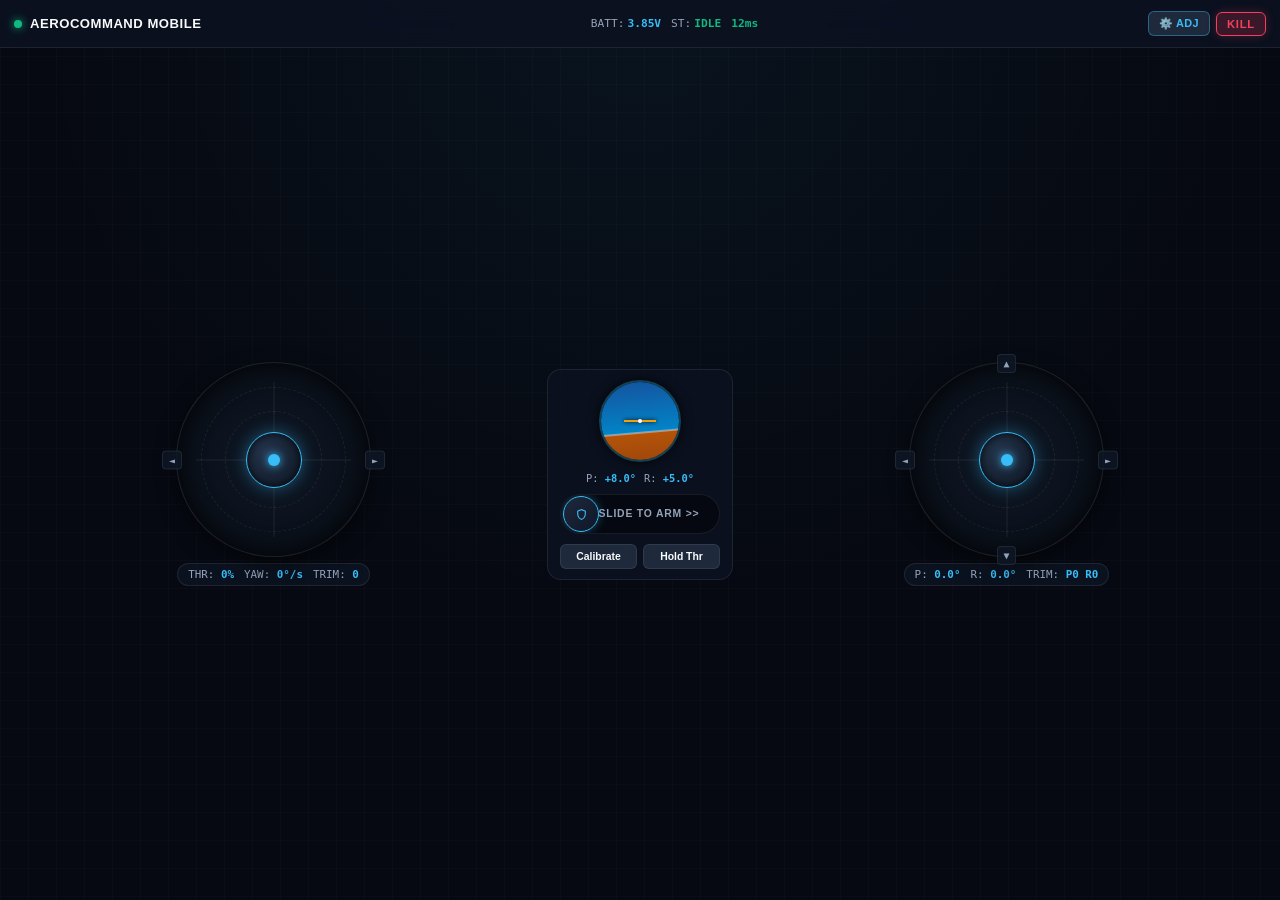
==== code/ESP32-DRONE/gui/mobile.html @ 6dd1fa2d "updated mobile ui" ====
<!DOCTYPE html>
<html lang="en">
<head>
  <meta charset="UTF-8">
  <meta name="viewport" content="width=device-width, initial-scale=1.0, maximum-scale=1.0, user-scalable=no, viewport-fit=cover">
  <meta name="apple-mobile-web-app-capable" content="yes">
  <meta name="apple-mobile-web-app-status-bar-style" content="black-translucent">
  <title>AeroCommand // Drone Flight Controller (Mobile Preview)</title>
  <style>
    :root {
      --bg-deep: #060911;
      --bg-surface: #0c1220;
      --bg-panel: rgba(12, 18, 32, 0.88);
      --border-line: rgba(255, 255, 255, 0.08);
      --border-glow: rgba(56, 189, 248, 0.35);
      --text-main: #f8fafc;
      --text-muted: #94a3b8;
      --accent-cyan: #38bdf8;
      --accent-emerald: #10b981;
      --accent-amber: #f59e0b;
      --accent-rose: #f43f5e;
      --font-ui: -apple-system, BlinkMacSystemFont, "Segoe UI", Roboto, sans-serif;
      --font-mono: ui-monospace, "SF Mono", Menlo, Consolas, monospace;
    }

    * {
      margin: 0;
      padding: 0;
      box-sizing: border-box;
      -webkit-touch-callout: none;
      -webkit-user-select: none;
      user-select: none;
      touch-action: none;
    }

    body {
      font-family: var(--font-ui);
      background-color: var(--bg-deep);
      color: var(--text-main);
      height: 100vh;
      height: 100dvh;
      width: 100vw;
      overflow: hidden;
      display: flex;
      flex-direction: column;
      padding: env(safe-area-inset-top) env(safe-area-inset-right) env(safe-area-inset-bottom) env(safe-area-inset-left);
      background-image: 
        radial-gradient(circle at 50% 0%, rgba(56, 189, 248, 0.06) 0%, transparent 55%),
        linear-gradient(rgba(255, 255, 255, 0.015) 1px, transparent 1px),
        linear-gradient(90deg, rgba(255, 255, 255, 0.015) 1px, transparent 1px);
      background-size: 100% 100%, 28px 28px, 28px 28px;
    }

    /* Top Telemetry Cockpit Bar */
    .top-bar {
      display: flex;
      justify-content: space-between;
      align-items: center;
      padding: 8px 14px;
      background: var(--bg-panel);
      backdrop-filter: blur(16px);
      border-bottom: 1px solid var(--border-line);
      height: 48px;
      flex-shrink: 0;
      z-index: 50;
    }

    .brand-group {
      display: flex;
      align-items: center;
      gap: 8px;
    }

    .status-dot {
      width: 8px;
      height: 8px;
      border-radius: 50%;
      background: var(--accent-rose);
      transition: background 0.2s ease, box-shadow 0.2s ease;
    }

    .status-dot.online {
      background: var(--accent-emerald);
      box-shadow: 0 0 8px var(--accent-emerald);
    }

    .status-dot.armed {
      background: var(--accent-amber);
      box-shadow: 0 0 10px var(--accent-amber);
      animation: pulse 1s infinite;
    }

    @keyframes pulse {
      0%, 100% { opacity: 1; transform: scale(1); }
      50% { opacity: 0.5; transform: scale(0.85); }
    }

    .drone-title {
      font-size: 0.82rem;
      font-weight: 700;
      letter-spacing: 0.5px;
      text-transform: uppercase;
    }

    .hud-pills {
      display: flex;
      align-items: center;
      gap: 10px;
      font-family: var(--font-mono);
      font-size: 0.70rem;
    }

    .hud-item {
      display: flex;
      align-items: center;
      gap: 3px;
      color: var(--text-muted);
    }

    .hud-item strong {
      color: var(--text-main);
      font-weight: 600;
    }

    .hud-item.batt strong {
      color: var(--accent-cyan);
    }

    .hud-item.ping strong {
      color: var(--accent-emerald);
    }

    .top-actions {
      display: flex;
      align-items: center;
      gap: 6px;
    }

    .btn-top {
      background: #1e293b;
      border: 1px solid var(--border-line);
      color: var(--text-main);
      font-family: var(--font-ui);
      font-size: 0.68rem;
      font-weight: 700;
      padding: 5px 10px;
      border-radius: 6px;
      cursor: pointer;
      display: flex;
      align-items: center;
      gap: 4px;
      letter-spacing: 0.4px;
    }

    .btn-top:active {
      background: #334155;
    }

    .btn-top.btn-tuning {
      border-color: rgba(56, 189, 248, 0.4);
      color: var(--accent-cyan);
    }

    .btn-kill {
      background: rgba(244, 63, 94, 0.2);
      border: 1px solid var(--accent-rose);
      color: var(--accent-rose);
      font-family: var(--font-ui);
      font-size: 0.70rem;
      font-weight: 800;
      padding: 5px 10px;
      border-radius: 6px;
      letter-spacing: 0.8px;
      cursor: pointer;
      box-shadow: 0 0 10px rgba(244, 63, 94, 0.25);
    }

    .btn-kill:active {
      background: var(--accent-rose);
      color: #fff;
    }

    /* Main Dual Gimbal Deck */
    .flight-deck {
      flex: 1;
      display: grid;
      grid-template-columns: 1fr auto 1fr;
      padding: 10px;
      gap: 10px;
      align-items: center;
      justify-items: center;
      position: relative;
    }

    @media (orientation: portrait) {
      .flight-deck {
        grid-template-columns: 1fr 1fr;
        grid-template-rows: 1fr auto;
      }
      .center-dock {
        grid-column: span 2;
        order: 2;
        width: 100%;
      }
    }

    /* Gimbal Column & Housing */
    .gimbal-column {
      display: flex;
      flex-direction: column;
      align-items: center;
      gap: 6px;
      width: 100%;
      position: relative;
    }

    .gimbal-wrapper {
      position: relative;
      display: flex;
      align-items: center;
      justify-content: center;
    }

    .gimbal-outer {
      position: relative;
      width: 195px;
      height: 195px;
      border-radius: 50%;
      background: radial-gradient(circle at center, #0f1826 0%, #070b12 100%);
      border: 1px solid var(--border-line);
      box-shadow: inset 0 0 24px rgba(0,0,0,0.8), 0 6px 20px rgba(0,0,0,0.5);
      display: flex;
      align-items: center;
      justify-content: center;
    }

    @media (max-height: 480px) {
      .gimbal-outer {
        width: 155px;
        height: 155px;
      }
    }

    /* Concentric rings & crosshairs inside well */
    .gimbal-grid {
      position: absolute;
      inset: 0;
      border-radius: 50%;
      pointer-events: none;
    }

    .gimbal-grid::before {
      content: "";
      position: absolute;
      top: 50%;
      left: 10%;
      right: 10%;
      height: 1px;
      background: rgba(255, 255, 255, 0.08);
      transform: translateY(-50%);
    }

    .gimbal-grid::after {
      content: "";
      position: absolute;
      left: 50%;
      top: 10%;
      bottom: 10%;
      width: 1px;
      background: rgba(255, 255, 255, 0.08);
      transform: translateX(-50%);
    }

    .gimbal-ring {
      position: absolute;
      border-radius: 50%;
      border: 1px dashed rgba(255, 255, 255, 0.07);
      pointer-events: none;
    }

    .gimbal-ring.r50 { width: 50%; height: 50%; }
    .gimbal-ring.r75 { width: 75%; height: 75%; }

    /* Thumb Puck Handle */
    .gimbal-puck {
      position: absolute;
      width: 56px;
      height: 56px;
      border-radius: 50%;
      background: radial-gradient(circle at 35% 35%, #24344b 0%, #0d1522 100%);
      border: 1.5px solid var(--accent-cyan);
      box-shadow: 0 0 16px rgba(56, 189, 248, 0.4), inset 0 0 8px rgba(0,0,0,0.8);
      cursor: pointer;
      display: flex;
      align-items: center;
      justify-content: center;
      transition: box-shadow 0.15s ease;
      will-change: transform;
    }

    .gimbal-puck::after {
      content: "";
      width: 12px;
      height: 12px;
      border-radius: 50%;
      background: var(--accent-cyan);
      box-shadow: 0 0 8px var(--accent-cyan);
    }

    .gimbal-puck.active {
      border-color: #fff;
      box-shadow: 0 0 22px var(--accent-cyan), inset 0 0 12px rgba(56, 189, 248, 0.5);
    }

    /* Gimbal Digital Readout Pill */
    .gimbal-readout {
      display: flex;
      gap: 10px;
      padding: 4px 10px;
      border-radius: 20px;
      background: rgba(15, 23, 38, 0.7);
      border: 1px solid var(--border-line);
      font-family: var(--font-mono);
      font-size: 0.68rem;
      color: var(--text-muted);
    }

    .gimbal-readout span strong {
      color: var(--accent-cyan);
    }

    /* Inline Quick Trim Controls Around Gimbals */
    .trim-btn {
      position: absolute;
      background: rgba(15, 23, 38, 0.85);
      border: 1px solid var(--border-line);
      color: var(--text-muted);
      font-family: var(--font-mono);
      font-size: 0.62rem;
      font-weight: 700;
      padding: 3px 6px;
      border-radius: 4px;
      cursor: pointer;
      z-index: 10;
      transition: all 0.1s ease;
    }

    .trim-btn:active {
      background: var(--accent-cyan);
      color: #000;
      border-color: var(--accent-cyan);
    }

    .trim-up    { top: -8px; left: 50%; transform: translateX(-50%); }
    .trim-down  { bottom: -8px; left: 50%; transform: translateX(-50%); }
    .trim-left  { left: -14px; top: 50%; transform: translateY(-50%); }
    .trim-right { right: -14px; top: 50%; transform: translateY(-50%); }

    /* Center Control Dock */
    .center-dock {
      display: flex;
      flex-direction: column;
      align-items: center;
      gap: 10px;
      padding: 10px 12px;
      background: var(--bg-panel);
      border: 1px solid var(--border-line);
      border-radius: 14px;
      min-width: 175px;
    }

    /* Mini Orientation Horizon (PFD) */
    .pfd-container {
      width: 82px;
      height: 82px;
      border-radius: 50%;
      border: 2px solid rgba(56, 189, 248, 0.35);
      background: #000;
      position: relative;
      overflow: hidden;
      box-shadow: 0 0 12px rgba(0,0,0,0.8), inset 0 0 8px rgba(0,0,0,0.6);
      cursor: pointer;
    }

    .pfd-sky-ground {
      position: absolute;
      width: 160px;
      height: 160px;
      top: -39px;
      left: -39px;
      background: linear-gradient(180deg, #1e3a8a 0%, #0284c7 49.5%, #f8fafc 50%, #b45309 50.5%, #78350f 100%);
      transform-origin: center center;
      transition: transform 0.05s linear;
      will-change: transform;
    }

    .pfd-crosshair {
      position: absolute;
      inset: 0;
      pointer-events: none;
      display: flex;
      align-items: center;
      justify-content: center;
    }

    .pfd-crosshair::before {
      content: "";
      position: absolute;
      width: 32px;
      height: 2px;
      background: var(--accent-amber);
      box-shadow: 0 0 4px #000;
    }

    .pfd-crosshair::after {
      content: "";
      position: absolute;
      width: 4px;
      height: 4px;
      border-radius: 50%;
      background: #fff;
    }

    .pfd-angles {
      font-family: var(--font-mono);
      font-size: 0.65rem;
      color: var(--text-muted);
      text-align: center;
      display: flex;
      gap: 8px;
    }

    .pfd-angles strong {
      color: var(--accent-cyan);
    }

    /* Slide to Arm Track */
    .arm-slider-track {
      position: relative;
      width: 160px;
      height: 40px;
      background: #050810;
      border: 1px solid var(--border-line);
      border-radius: 20px;
      overflow: hidden;
      display: flex;
      align-items: center;
      cursor: pointer;
    }

    .arm-slider-track.armed {
      background: rgba(245, 158, 11, 0.15);
      border-color: var(--accent-amber);
    }

    .arm-slider-label {
      position: absolute;
      width: 100%;
      text-align: center;
      font-size: 0.65rem;
      font-weight: 700;
      letter-spacing: 0.8px;
      color: var(--text-muted);
      text-transform: uppercase;
      pointer-events: none;
      padding-left: 18px;
    }

    .arm-slider-track.armed .arm-slider-label {
      padding-left: 0;
      color: var(--accent-amber);
    }

    .arm-slider-handle {
      position: absolute;
      left: 2px;
      width: 36px;
      height: 36px;
      border-radius: 50%;
      background: linear-gradient(135deg, #1e293b, #0f172a);
      border: 1px solid var(--accent-cyan);
      display: flex;
      align-items: center;
      justify-content: center;
      box-shadow: 0 0 10px rgba(56, 189, 248, 0.35);
      transition: transform 0.1s linear;
      will-change: transform;
    }

    .arm-slider-handle svg {
      width: 13px;
      height: 13px;
      fill: var(--accent-cyan);
    }

    .center-actions {
      display: flex;
      gap: 6px;
      width: 100%;
    }

    .btn-dock {
      flex: 1;
      background: #1e293b;
      border: 1px solid var(--border-line);
      color: var(--text-main);
      font-family: var(--font-ui);
      font-size: 0.65rem;
      font-weight: 600;
      padding: 6px 8px;
      border-radius: 6px;
      cursor: pointer;
      text-align: center;
      transition: background 0.15s ease;
    }

    .btn-dock:active {
      background: #334155;
    }

    /* Tuning / Adjustments Modal Drawer */
    .modal-drawer {
      position: fixed;
      inset: 0;
      background: rgba(4, 7, 13, 0.75);
      backdrop-filter: blur(12px);
      display: none;
      align-items: flex-end;
      justify-content: center;
      z-index: 120;
    }

    .modal-drawer.show {
      display: flex;
    }

    .modal-content {
      background: #0b111e;
      border: 1px solid var(--border-line);
      border-radius: 18px 18px 0 0;
      width: 100%;
      max-width: 520px;
      max-height: 86vh;
      overflow-y: auto;
      padding: 16px 20px env(safe-area-inset-bottom);
      box-shadow: 0 -8px 30px rgba(0, 0, 0, 0.8);
      display: flex;
      flex-direction: column;
      gap: 14px;
      animation: slideUp 0.25s ease-out;
    }

    @keyframes slideUp {
      from { transform: translateY(100%); }
      to { transform: translateY(0); }
    }

    .modal-header {
      display: flex;
      justify-content: space-between;
      align-items: center;
      padding-bottom: 10px;
      border-bottom: 1px solid var(--border-line);
    }

    .modal-title {
      font-size: 0.95rem;
      font-weight: 700;
      color: var(--text-main);
      display: flex;
      align-items: center;
      gap: 6px;
    }

    .modal-close {
      background: none;
      border: none;
      color: var(--text-muted);
      font-size: 1.3rem;
      cursor: pointer;
      padding: 4px 8px;
    }

    .tuning-card {
      background: rgba(18, 26, 43, 0.7);
      border: 1px solid var(--border-line);
      border-radius: 10px;
      padding: 12px;
      display: flex;
      flex-direction: column;
      gap: 10px;
    }

    .card-title {
      font-size: 0.72rem;
      font-weight: 700;
      color: var(--accent-cyan);
      text-transform: uppercase;
      letter-spacing: 0.6px;
    }

    .tune-row {
      display: flex;
      align-items: center;
      justify-content: space-between;
      gap: 10px;
    }

    .tune-label {
      font-size: 0.76rem;
      color: var(--text-main);
      font-weight: 500;
    }

    .tune-sub {
      font-size: 0.65rem;
      color: var(--text-muted);
      display: block;
    }

    .tune-val {
      font-family: var(--font-mono);
      font-size: 0.74rem;
      color: var(--accent-cyan);
      font-weight: 700;
      min-width: 45px;
      text-align: right;
    }

    /* Custom Switch Toggle */
    .switch {
      position: relative;
      display: inline-block;
      width: 44px;
      height: 24px;
    }

    .switch input {
      opacity: 0;
      width: 0;
      height: 0;
    }

    .slider-toggle {
      position: absolute;
      cursor: pointer;
      inset: 0;
      background-color: #1e293b;
      transition: .2s;
      border-radius: 24px;
      border: 1px solid var(--border-line);
    }

    .slider-toggle:before {
      position: absolute;
      content: "";
      height: 16px;
      width: 16px;
      left: 3px;
      bottom: 3px;
      background-color: var(--text-muted);
      transition: .2s;
      border-radius: 50%;
    }

    input:checked + .slider-toggle {
      background-color: rgba(56, 189, 248, 0.3);
      border-color: var(--accent-cyan);
    }

    input:checked + .slider-toggle:before {
      transform: translateX(20px);
      background-color: var(--accent-cyan);
    }

    /* Trim Adjuster Stepper */
    .stepper {
      display: flex;
      align-items: center;
      gap: 6px;
    }

    .step-btn {
      width: 28px;
      height: 28px;
      border-radius: 6px;
      background: #1e293b;
      border: 1px solid var(--border-line);
      color: var(--text-main);
      font-weight: 700;
      font-size: 0.85rem;
      cursor: pointer;
      display: flex;
      align-items: center;
      justify-content: center;
    }

    .step-btn:active {
      background: var(--accent-cyan);
      color: #000;
    }

    .range-slider {
      flex: 1;
      accent-color: var(--accent-cyan);
    }

    /* Modal / Failsafe Overlay */
    .overlay-alert {
      position: fixed;
      inset: 0;
      background: rgba(6, 9, 17, 0.92);
      backdrop-filter: blur(10px);
      display: none;
      flex-direction: column;
      align-items: center;
      justify-content: center;
      z-index: 100;
      gap: 12px;
      text-align: center;
      padding: 24px;
    }

    .overlay-alert.show {
      display: flex;
    }

    .alert-icon {
      width: 48px;
      height: 48px;
      border-radius: 50%;
      background: rgba(244, 63, 94, 0.2);
      border: 1px solid var(--accent-rose);
      display: flex;
      align-items: center;
      justify-content: center;
      box-shadow: 0 0 20px rgba(244, 63, 94, 0.4);
    }

    .alert-icon svg {
      width: 24px;
      height: 24px;
      fill: var(--accent-rose);
    }
  </style>
</head>
<body>

  <!-- Top Cockpit Bar -->
  <header class="top-bar">
    <div class="brand-group">
      <div id="conn-dot" class="status-dot online"></div>
      <div>
        <div class="drone-title">AeroCommand Mobile</div>
      </div>
    </div>

    <!-- Live Telemetry Badges -->
    <div class="hud-pills">
      <div class="hud-item batt">
        BATT: <strong id="val-batt">3.85V</strong>
      </div>
      <div class="hud-item">
        ST: <strong id="val-state" style="color: var(--accent-emerald);">IDLE</strong>
      </div>
      <div class="hud-item ping">
        <strong id="val-ping">12ms</strong>
      </div>
    </div>

    <!-- Top Action Buttons -->
    <div class="top-actions">
      <button id="btn-open-tuning" class="btn-top btn-tuning" title="Orientation & Trim Tuning">
        ⚙️ ADJ
      </button>
      <button id="btn-kill" class="btn-kill" title="Instant Motor Cut">
        KILL
      </button>
    </div>
  </header>

  <!-- Main Flight Control Deck -->
  <main class="flight-deck">

    <!-- Left Gimbal: Throttle (Y) & Yaw (X) + Yaw Trims -->
    <div class="gimbal-column">
      <div class="gimbal-wrapper">
        <button class="trim-btn trim-left" id="btn-trim-yaw-dec">◄</button>
        <button class="trim-btn trim-right" id="btn-trim-yaw-inc">►</button>

        <div class="gimbal-outer" id="gimbal-left-zone">
          <div class="gimbal-grid"></div>
          <div class="gimbal-ring r50"></div>
          <div class="gimbal-ring r75"></div>
          <div class="gimbal-puck" id="puck-left"></div>
        </div>
      </div>

      <div class="gimbal-readout">
        <span>THR: <strong id="readout-thr">0%</strong></span>
        <span>YAW: <strong id="readout-yaw">0°/s</strong></span>
        <span>TRIM: <strong id="readout-yaw-trim">0</strong></span>
      </div>
    </div>

    <!-- Center Dock: PFD Horizon, Slide to Arm & Subsystem Controls -->
    <div class="center-dock">
      <!-- 2D Attitude Horizon (PFD) -->
      <div class="pfd-container" id="pfd-horizon" title="Tap to open Orientation & Trim Tuning">
        <div class="pfd-sky-ground" id="pfd-sky"></div>
        <div class="pfd-crosshair"></div>
      </div>

      <div class="pfd-angles">
        <span>P: <strong id="att-pitch">+0.0°</strong></span>
        <span>R: <strong id="att-roll">+0.0°</strong></span>
      </div>

      <!-- Slide to Arm -->
      <div class="arm-slider-track" id="arm-track">
        <span class="arm-slider-label" id="arm-label">Slide to Arm &gt;&gt;</span>
        <div class="arm-slider-handle" id="arm-handle">
          <svg viewBox="0 0 24 24"><path d="M12 2L4 5v6.09c0 5.05 3.41 9.76 8 10.91 4.59-1.15 8-5.86 8-10.91V5l-8-3zm0 18c-3.75-1-6-5.04-6-9V6.3l6-2.25 6 2.25V11c0 3.96-2.25 8-6 9z"/></svg>
        </div>
      </div>

      <div class="center-actions">
        <button id="btn-calib" class="btn-dock">Calibrate</button>
        <button id="btn-thr-mode" class="btn-dock">Hold Thr</button>
      </div>
    </div>

    <!-- Right Gimbal: Pitch (Y) & Roll (X) + Digital Trims -->
    <div class="gimbal-column">
      <div class="gimbal-wrapper">
        <button class="trim-btn trim-up" id="btn-trim-pitch-inc">▲</button>
        <button class="trim-btn trim-down" id="btn-trim-pitch-dec">▼</button>
        <button class="trim-btn trim-left" id="btn-trim-roll-dec">◄</button>
        <button class="trim-btn trim-right" id="btn-trim-roll-inc">►</button>

        <div class="gimbal-outer" id="gimbal-right-zone">
          <div class="gimbal-grid"></div>
          <div class="gimbal-ring r50"></div>
          <div class="gimbal-ring r75"></div>
          <div class="gimbal-puck" id="puck-right"></div>
        </div>
      </div>

      <div class="gimbal-readout">
        <span>P: <strong id="readout-pitch">0.0°</strong></span>
        <span>R: <strong id="readout-roll">0.0°</strong></span>
        <span>TRIM: <strong id="readout-pr-trim">P0 R0</strong></span>
      </div>
    </div>

  </main>

  <!-- Tuning & Orientation Drawer Modal -->
  <div class="modal-drawer" id="tuning-modal">
    <div class="modal-content">
      <div class="modal-header">
        <div class="modal-title">
          <span>⚙️ Flight Adjustments & Orientation</span>
        </div>
        <button class="modal-close" id="modal-close-btn">&times;</button>
      </div>

      <!-- 1. Attitude & Orientation Settings -->
      <div class="tuning-card">
        <div class="card-title">Orientation & Inversions</div>

        <div class="tune-row">
          <div>
            <div class="tune-label">Invert Pitch (Elevator)</div>
            <span class="tune-sub">Pushing stick forward pitches nose down</span>
          </div>
          <label class="switch">
            <input type="checkbox" id="chk-invert-pitch">
            <span class="slider-toggle"></span>
          </label>
        </div>

        <div class="tune-row">
          <div>
            <div class="tune-label">Invert Roll (Aileron)</div>
            <span class="tune-sub">Reverses stick left/right direction</span>
          </div>
          <label class="switch">
            <input type="checkbox" id="chk-invert-roll">
            <span class="slider-toggle"></span>
          </label>
        </div>

        <div class="tune-row">
          <div>
            <div class="tune-label">Invert Yaw (Rudder)</div>
            <span class="tune-sub">Reverses spin rotation direction</span>
          </div>
          <label class="switch">
            <input type="checkbox" id="chk-invert-yaw">
            <span class="slider-toggle"></span>
          </label>
        </div>
      </div>

      <!-- 2. Sub-Trim Matrix -->
      <div class="tuning-card">
        <div class="card-title">Sub-Trim Adjustments (Fine Drift Tune)</div>

        <div class="tune-row">
          <div>
            <div class="tune-label">Pitch Trim (Nose Up/Down)</div>
          </div>
          <div class="stepper">
            <button class="step-btn" id="modal-p-dec">-</button>
            <input type="range" class="range-slider" id="slider-trim-p" min="-100" max="100" value="0">
            <button class="step-btn" id="modal-p-inc">+</button>
            <span class="tune-val" id="val-trim-p">0</span>
          </div>
        </div>

        <div class="tune-row">
          <div>
            <div class="tune-label">Roll Trim (Wing Left/Right)</div>
          </div>
          <div class="stepper">
            <button class="step-btn" id="modal-r-dec">-</button>
            <input type="range" class="range-slider" id="slider-trim-r" min="-100" max="100" value="0">
            <button class="step-btn" id="modal-r-inc">+</button>
            <span class="tune-val" id="val-trim-r">0</span>
          </div>
        </div>

        <div class="tune-row">
          <div>
            <div class="tune-label">Yaw Trim (Rudder Drift)</div>
          </div>
          <div class="stepper">
            <button class="step-btn" id="modal-y-dec">-</button>
            <input type="range" class="range-slider" id="slider-trim-y" min="-100" max="100" value="0">
            <button class="step-btn" id="modal-y-inc">+</button>
            <span class="tune-val" id="val-trim-y">0</span>
          </div>
        </div>

        <button class="btn-dock" id="btn-reset-trims" style="margin-top: 4px;">
          Reset All Trims to 0
        </button>
      </div>

      <!-- 3. Rates & Throttle Safety Ceiling -->
      <div class="tuning-card">
        <div class="card-title">Throttle & Rates Limits</div>

        <div class="tune-row">
          <div>
            <div class="tune-label">Max Throttle Ceiling</div>
            <span class="tune-sub">Limits max power (prevents battery brownout)</span>
          </div>
          <div class="stepper" style="width: 140px;">
            <input type="range" class="range-slider" id="slider-max-thr" min="40" max="100" value="75">
            <span class="tune-val" id="val-max-thr">75%</span>
          </div>
        </div>

        <div class="tune-row">
          <div>
            <div class="tune-label">Max Tilt Angle (Pitch/Roll)</div>
            <span class="tune-sub">Max stick tilt demand in Angle Mode</span>
          </div>
          <div class="stepper" style="width: 140px;">
            <input type="range" class="range-slider" id="slider-max-angle" min="15" max="45" value="30">
            <span class="tune-val" id="val-max-angle">30°</span>
          </div>
        </div>
      </div>

    </div>
  </div>

  <script>
    // Flight Control & Settings State
    const ctrl = {
      rawThrottle: 0.0,
      rawYaw: 0.0,
      rawPitch: 0.0,
      rawRoll: 0.0,
      arm: 0,
      holdThrottle: true,
      armed: false
    };

    const settings = {
      invertPitch: false,
      invertRoll: false,
      invertYaw: false,
      pitchTrim: 0,
      rollTrim: 0,
      yawTrim: 0,
      maxThrottle: 75,
      maxAngle: 30
    };

    function loadSettings() {
      try {
        const saved = localStorage.getItem('resqmesh_mobile_cfg');
        if (saved) Object.assign(settings, JSON.parse(saved));
      } catch (e) {}
    }

    function saveSettings() {
      try {
        localStorage.setItem('resqmesh_mobile_cfg', JSON.stringify(settings));
      } catch (e) {}
      updateSettingsUI();
    }

    const el = {
      connDot: document.getElementById('conn-dot'),
      valBatt: document.getElementById('val-batt'),
      valState: document.getElementById('val-state'),
      valPing: document.getElementById('val-ping'),
      btnKill: document.getElementById('btn-kill'),
      btnCalib: document.getElementById('btn-calib'),
      btnThrMode: document.getElementById('btn-thr-mode'),
      btnOpenTuning: document.getElementById('btn-open-tuning'),
      modalCloseBtn: document.getElementById('modal-close-btn'),
      tuningModal: document.getElementById('tuning-modal'),
      armTrack: document.getElementById('arm-track'),
      armHandle: document.getElementById('arm-handle'),
      armLabel: document.getElementById('arm-label'),
      readoutThr: document.getElementById('readout-thr'),
      readoutYaw: document.getElementById('readout-yaw'),
      readoutYawTrim: document.getElementById('readout-yaw-trim'),
      readoutPitch: document.getElementById('readout-pitch'),
      readoutRoll: document.getElementById('readout-roll'),
      readoutPrTrim: document.getElementById('readout-pr-trim'),
      pfdHorizon: document.getElementById('pfd-horizon'),
      pfdSky: document.getElementById('pfd-sky'),
      attPitch: document.getElementById('att-pitch'),
      attRoll: document.getElementById('att-roll'),
      gimbalLeft: document.getElementById('gimbal-left-zone'),
      puckLeft: document.getElementById('puck-left'),
      gimbalRight: document.getElementById('gimbal-right-zone'),
      puckRight: document.getElementById('puck-right'),
      btnTrimPitchInc: document.getElementById('btn-trim-pitch-inc'),
      btnTrimPitchDec: document.getElementById('btn-trim-pitch-dec'),
      btnTrimRollInc: document.getElementById('btn-trim-roll-inc'),
      btnTrimRollDec: document.getElementById('btn-trim-roll-dec'),
      btnTrimYawInc: document.getElementById('btn-trim-yaw-inc'),
      btnTrimYawDec: document.getElementById('btn-trim-yaw-dec'),
      chkInvertPitch: document.getElementById('chk-invert-pitch'),
      chkInvertRoll: document.getElementById('chk-invert-roll'),
      chkInvertYaw: document.getElementById('chk-invert-yaw'),
      sliderTrimP: document.getElementById('slider-trim-p'),
      valTrimP: document.getElementById('val-trim-p'),
      btnModalPDec: document.getElementById('modal-p-dec'),
      btnModalPInc: document.getElementById('modal-p-inc'),
      sliderTrimR: document.getElementById('slider-trim-r'),
      valTrimR: document.getElementById('val-trim-r'),
      btnModalRDec: document.getElementById('modal-r-dec'),
      btnModalRInc: document.getElementById('modal-r-inc'),
      sliderTrimY: document.getElementById('slider-trim-y'),
      valTrimY: document.getElementById('val-trim-y'),
      btnModalYDec: document.getElementById('modal-y-dec'),
      btnModalYInc: document.getElementById('modal-y-inc'),
      btnResetTrims: document.getElementById('btn-reset-trims'),
      sliderMaxThr: document.getElementById('slider-max-thr'),
      valMaxThr: document.getElementById('val-max-thr'),
      sliderMaxAngle: document.getElementById('slider-max-angle'),
      valMaxAngle: document.getElementById('val-max-angle')
    };

    function updateSettingsUI() {
      el.chkInvertPitch.checked = settings.invertPitch;
      el.chkInvertRoll.checked = settings.invertRoll;
      el.chkInvertYaw.checked = settings.invertYaw;

      el.sliderTrimP.value = settings.pitchTrim;
      el.valTrimP.textContent = (settings.pitchTrim > 0 ? '+' : '') + settings.pitchTrim;

      el.sliderTrimR.value = settings.rollTrim;
      el.valTrimR.textContent = (settings.rollTrim > 0 ? '+' : '') + settings.rollTrim;

      el.sliderTrimY.value = settings.yawTrim;
      el.valTrimY.textContent = (settings.yawTrim > 0 ? '+' : '') + settings.yawTrim;

      el.sliderMaxThr.value = settings.maxThrottle;
      el.valMaxThr.textContent = `${settings.maxThrottle}%`;

      el.sliderMaxAngle.value = settings.maxAngle;
      el.valMaxAngle.textContent = `${settings.maxAngle}°`;

      el.readoutYawTrim.textContent = (settings.yawTrim > 0 ? '+' : '') + settings.yawTrim;
      el.readoutPrTrim.textContent = `P${settings.pitchTrim > 0 ? '+' : ''}${settings.pitchTrim} R${settings.rollTrim > 0 ? '+' : ''}${settings.rollTrim}`;
    }

    el.btnOpenTuning.addEventListener('click', () => el.tuningModal.classList.add('show'));
    el.pfdHorizon.addEventListener('click', () => el.tuningModal.classList.add('show'));
    el.modalCloseBtn.addEventListener('click', () => el.tuningModal.classList.remove('show'));

    el.chkInvertPitch.addEventListener('change', (e) => { settings.invertPitch = e.target.checked; saveSettings(); });
    el.chkInvertRoll.addEventListener('change', (e) => { settings.invertRoll = e.target.checked; saveSettings(); });
    el.chkInvertYaw.addEventListener('change', (e) => { settings.invertYaw = e.target.checked; saveSettings(); });

    el.sliderTrimP.addEventListener('input', (e) => { settings.pitchTrim = parseInt(e.target.value); saveSettings(); });
    el.sliderTrimR.addEventListener('input', (e) => { settings.rollTrim = parseInt(e.target.value); saveSettings(); });
    el.sliderTrimY.addEventListener('input', (e) => { settings.yawTrim = parseInt(e.target.value); saveSettings(); });

    el.btnModalPDec.addEventListener('click', () => { settings.pitchTrim = Math.max(-100, settings.pitchTrim - 2); saveSettings(); });
    el.btnModalPInc.addEventListener('click', () => { settings.pitchTrim = Math.min(100, settings.pitchTrim + 2); saveSettings(); });
    el.btnModalRDec.addEventListener('click', () => { settings.rollTrim = Math.max(-100, settings.rollTrim - 2); saveSettings(); });
    el.btnModalRInc.addEventListener('click', () => { settings.rollTrim = Math.min(100, settings.rollTrim + 2); saveSettings(); });
    el.btnModalYDec.addEventListener('click', () => { settings.yawTrim = Math.max(-100, settings.yawTrim - 2); saveSettings(); });
    el.btnModalYInc.addEventListener('click', () => { settings.yawTrim = Math.min(100, settings.yawTrim + 2); saveSettings(); });

    el.btnResetTrims.addEventListener('click', () => {
      settings.pitchTrim = 0; settings.rollTrim = 0; settings.yawTrim = 0; saveSettings();
    });

    el.sliderMaxThr.addEventListener('input', (e) => { settings.maxThrottle = parseInt(e.target.value); saveSettings(); });
    el.sliderMaxAngle.addEventListener('input', (e) => { settings.maxAngle = parseInt(e.target.value); saveSettings(); });

    function stepTrim(key, delta) {
      settings[key] = Math.max(-100, Math.min(100, settings[key] + delta));
      saveSettings();
    }
    el.btnTrimPitchInc.addEventListener('click', () => stepTrim('pitchTrim', +2));
    el.btnTrimPitchDec.addEventListener('click', () => stepTrim('pitchTrim', -2));
    el.btnTrimRollInc.addEventListener('click', () => stepTrim('rollTrim', +2));
    el.btnTrimRollDec.addEventListener('click', () => stepTrim('rollTrim', -2));
    el.btnTrimYawInc.addEventListener('click', () => stepTrim('yawTrim', +2));
    el.btnTrimYawDec.addEventListener('click', () => stepTrim('yawTrim', -2));

    function setupGimbal(zoneEl, puckEl, isThrottle, onChange) {
      let touchId = null;
      let maxRadius = 70;

      function updateRadius() { maxRadius = (zoneEl.clientWidth / 2) - 28; }
      updateRadius();
      window.addEventListener('resize', updateRadius);

      function handleMove(clientX, clientY) {
        const rect = zoneEl.getBoundingClientRect();
        const centerX = rect.left + rect.width / 2;
        const centerY = rect.top + rect.height / 2;

        let dx = clientX - centerX;
        let dy = clientY - centerY;

        const dist = Math.sqrt(dx * dx + dy * dy);
        if (dist > maxRadius) {
          dx = (dx / dist) * maxRadius;
          dy = (dy / dist) * maxRadius;
        }

        puckEl.style.transform = `translate(${dx}px, ${dy}px)`;
        puckEl.classList.add('active');

        onChange(dx / maxRadius, -(dy / maxRadius));
      }

      function handleRelease() {
        touchId = null;
        puckEl.classList.remove('active');
        if (isThrottle && ctrl.holdThrottle) {
          const currentY = parseFloat(puckEl.style.transform.split(',')[1]) || 0;
          puckEl.style.transform = `translate(0px, ${currentY}px)`;
          onChange(0, -(currentY / maxRadius));
        } else {
          puckEl.style.transform = 'translate(0px, 0px)';
          onChange(0, 0);
        }
      }

      // Mouse and touch listeners
      let isMouseDown = false;
      zoneEl.addEventListener('mousedown', (e) => { isMouseDown = true; handleMove(e.clientX, e.clientY); });
      window.addEventListener('mousemove', (e) => { if (isMouseDown) handleMove(e.clientX, e.clientY); });
      window.addEventListener('mouseup', () => { if (isMouseDown) { isMouseDown = false; handleRelease(); } });

      zoneEl.addEventListener('touchstart', (e) => {
        if (touchId !== null) return;
        touchId = e.changedTouches[0].identifier;
        handleMove(e.changedTouches[0].clientX, e.changedTouches[0].clientY);
      }, { passive: false });

      window.addEventListener('touchmove', (e) => {
        for (let i = 0; i < e.changedTouches.length; i++) {
          if (e.changedTouches[i].identifier === touchId) {
            handleMove(e.changedTouches[i].clientX, e.changedTouches[i].clientY);
            break;
          }
        }
      }, { passive: false });

      window.addEventListener('touchend', (e) => {
        for (let i = 0; i < e.changedTouches.length; i++) {
          if (e.changedTouches[i].identifier === touchId) { handleRelease(); break; }
        }
      });
    }

    setupGimbal(el.gimbalLeft, el.puckLeft, true, (nx, ny) => {
      ctrl.rawThrottle = Math.max(0, Math.min(1000, Math.round(((ny + 1) / 2) * 1000)));
      ctrl.rawYaw = Math.max(-500, Math.min(500, Math.round(nx * 500)));
      el.readoutThr.textContent = `${Math.round((ctrl.rawThrottle / 1000) * 100)}%`;
      el.readoutYaw.textContent = `${Math.round((ctrl.rawYaw / 500) * 200)}°/s`;
    });

    setupGimbal(el.gimbalRight, el.puckRight, false, (nx, ny) => {
      ctrl.rawPitch = Math.max(-500, Math.min(500, Math.round(ny * 500)));
      ctrl.rawRoll = Math.max(-500, Math.min(500, Math.round(nx * 500)));
      el.readoutPitch.textContent = `${((ctrl.rawPitch / 500) * settings.maxAngle).toFixed(1)}°`;
      el.readoutRoll.textContent = `${((ctrl.rawRoll / 500) * settings.maxAngle).toFixed(1)}°`;
    });

    // Arming Slide
    let armDrag = false;
    let armStartX = 0;
    const maxArmSlide = 120;

    function startArm(x) {
      if (ctrl.armed) return;
      if (ctrl.rawThrottle > 50) { alert("Safety Lockout: Lower throttle to 0% before arming!"); return; }
      armDrag = true; armStartX = x;
    }
    function moveArm(x) {
      if (!armDrag) return;
      const dx = Math.max(0, Math.min(maxArmSlide, x - armStartX));
      el.armHandle.style.transform = `translateX(${dx}px)`;
      if (dx >= maxArmSlide - 8) { armDrag = false; armDrone(); }
    }
    function endArm() {
      if (!armDrag) return; armDrag = false; el.armHandle.style.transform = 'translateX(0px)';
    }

    el.armHandle.addEventListener('mousedown', (e) => startArm(e.clientX));
    window.addEventListener('mousemove', (e) => moveArm(e.clientX));
    window.addEventListener('mouseup', endArm);

    el.armHandle.addEventListener('touchstart', (e) => startArm(e.touches[0].clientX));
    window.addEventListener('touchmove', (e) => moveArm(e.touches[0].clientX));
    window.addEventListener('touchend', endArm);

    function armDrone() {
      ctrl.armed = true; ctrl.arm = 1;
      el.armTrack.classList.add('armed');
      el.armLabel.textContent = "ARMED - TAP TO DISARM";
      el.armHandle.style.transform = `translateX(${maxArmSlide}px)`;
      el.connDot.className = 'status-dot armed';
      el.valState.textContent = 'ARMED';
    }

    function disarmDrone() {
      ctrl.armed = false; ctrl.arm = 0;
      el.armTrack.classList.remove('armed');
      el.armLabel.textContent = "Slide to Arm >>";
      el.armHandle.style.transform = 'translateX(0px)';
      el.connDot.className = 'status-dot online';
      el.valState.textContent = 'IDLE';
    }

    el.armTrack.addEventListener('click', () => { if (ctrl.armed) disarmDrone(); });
    el.btnKill.addEventListener('click', () => { ctrl.arm = 2; disarmDrone(); });
    el.btnThrMode.addEventListener('click', () => {
      ctrl.holdThrottle = !ctrl.holdThrottle;
      el.btnThrMode.textContent = ctrl.holdThrottle ? 'Hold Thr' : 'Spring Thr';
    });

    // Simulated Telemetry Animation Loop for Preview
    let simAngle = 0;
    setInterval(() => {
      simAngle += 0.05;
      const simPitch = (Math.sin(simAngle) * 8.0) + (ctrl.rawPitch / 500) * 12.0;
      const simRoll  = (Math.cos(simAngle * 0.7) * 10.0) + (ctrl.rawRoll / 500) * 15.0;

      el.attPitch.textContent = `${simPitch >= 0 ? '+' : ''}${simPitch.toFixed(1)}°`;
      el.attRoll.textContent = `${simRoll >= 0 ? '+' : ''}${simRoll.toFixed(1)}°`;

      const pitchOffset = Math.max(-28, Math.min(28, simPitch * 1.2));
      el.pfdSky.style.transform = `rotate(${-simRoll}deg) translateY(${pitchOffset}px)`;
    }, 40);

    window.addEventListener('load', () => {
      loadSettings();
      updateSettingsUI();
    });
  </script>
</body>
</html>
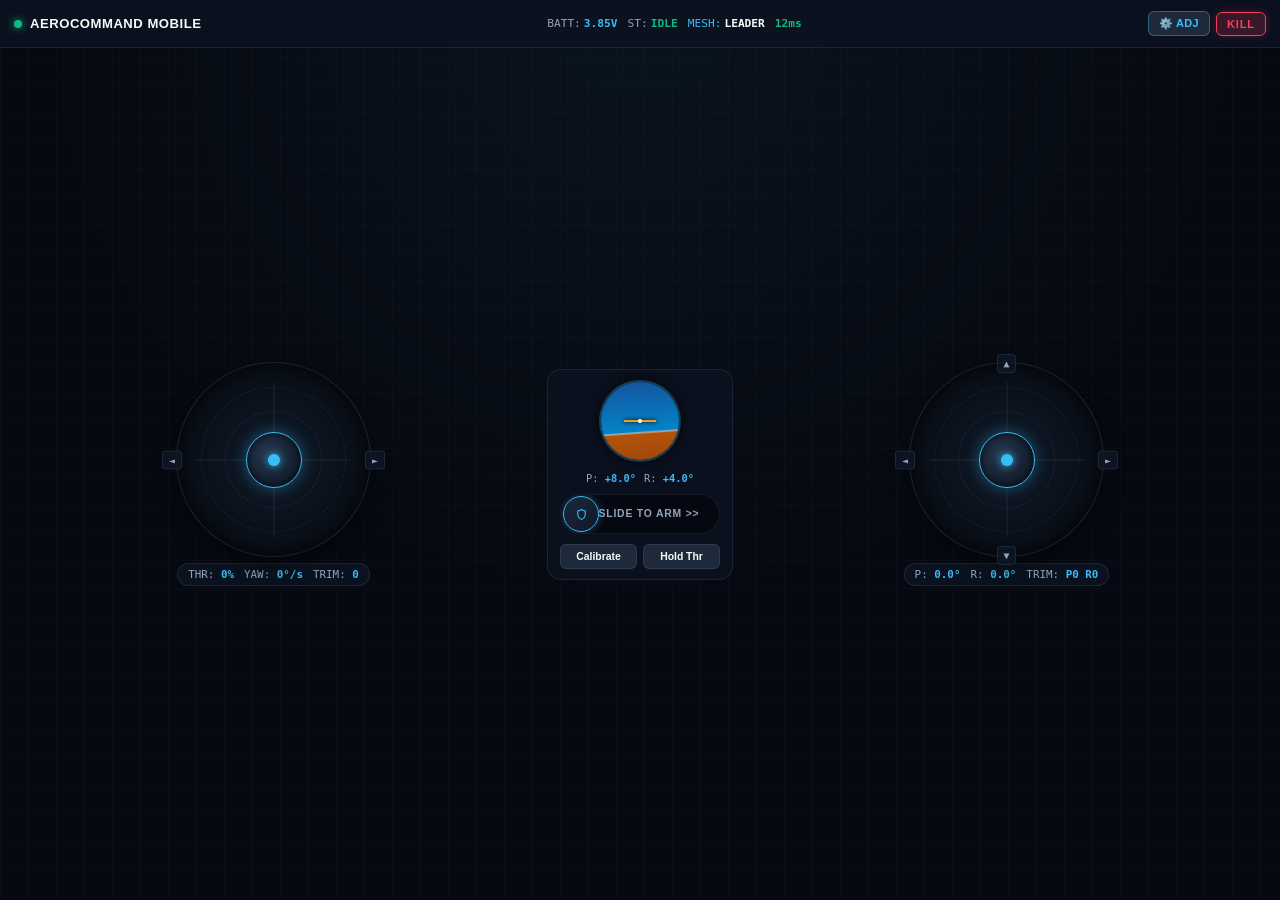
==== commit 50b60ce1: "updated mobile UI" ====
--- a/code/ESP32-DRONE/gui/mobile.html
+++ b/code/ESP32-DRONE/gui/mobile.html
@@ -528,6 +528,7 @@
       align-items: flex-end;
       justify-content: center;
       z-index: 120;
+      touch-action: pan-y !important;
     }
 
     .modal-drawer.show {
@@ -540,14 +541,40 @@
       border-radius: 18px 18px 0 0;
       width: 100%;
       max-width: 520px;
-      max-height: 86vh;
-      overflow-y: auto;
-      padding: 16px 20px env(safe-area-inset-bottom);
+      max-height: 82vh;
+      overflow-y: scroll;
+      -webkit-overflow-scrolling: touch !important;
+      overscroll-behavior-y: contain;
+      padding: 16px 20px calc(36px + env(safe-area-inset-bottom));
       box-shadow: 0 -8px 30px rgba(0, 0, 0, 0.8);
       display: flex;
       flex-direction: column;
       gap: 14px;
       animation: slideUp 0.25s ease-out;
+      touch-action: pan-y !important;
+    }
+
+    /* Enable vertical touch drag and scrolling through all modal children */
+    .modal-content,
+    .modal-content div,
+    .modal-content span,
+    .modal-content p,
+    .modal-content header,
+    .modal-content label {
+      touch-action: pan-y !important;
+    }
+
+    /* Custom Sleek Scrollbar */
+    .modal-content::-webkit-scrollbar {
+      width: 6px;
+    }
+    .modal-content::-webkit-scrollbar-track {
+      background: rgba(15, 23, 42, 0.6);
+      border-radius: 3px;
+    }
+    .modal-content::-webkit-scrollbar-thumb {
+      background: rgba(56, 189, 248, 0.5);
+      border-radius: 3px;
     }
 
     @keyframes slideUp {
@@ -589,6 +616,8 @@
       display: flex;
       flex-direction: column;
       gap: 10px;
+      flex-shrink: 0;
+      touch-action: pan-y !important;
     }
 
     .card-title {
@@ -677,22 +706,24 @@
     .stepper {
       display: flex;
       align-items: center;
-      gap: 6px;
+      gap: 8px;
+      touch-action: pan-y !important;
     }
 
     .step-btn {
-      width: 28px;
-      height: 28px;
+      width: 32px;
+      height: 32px;
       border-radius: 6px;
       background: #1e293b;
       border: 1px solid var(--border-line);
       color: var(--text-main);
       font-weight: 700;
-      font-size: 0.85rem;
+      font-size: 1rem;
       cursor: pointer;
       display: flex;
       align-items: center;
       justify-content: center;
+      touch-action: manipulation !important;
     }
 
     .step-btn:active {
@@ -703,6 +734,9 @@
     .range-slider {
       flex: 1;
       accent-color: var(--accent-cyan);
+      height: 28px;
+      cursor: pointer;
+      touch-action: pan-x !important;
     }
 
     /* Modal / Failsafe Overlay */
@@ -762,6 +796,9 @@
       </div>
       <div class="hud-item">
         ST: <strong id="val-state" style="color: var(--accent-emerald);">IDLE</strong>
+      </div>
+      <div class="hud-item" id="hud-swarm-box" style="display:inline-flex; color: var(--accent-cyan);">
+        MESH: <strong id="val-swarm-peers">LEADER</strong>
       </div>
       <div class="hud-item ping">
         <strong id="val-ping">12ms</strong>
@@ -1098,6 +1135,15 @@
     el.btnOpenTuning.addEventListener('click', () => el.tuningModal.classList.add('show'));
     el.pfdHorizon.addEventListener('click', () => el.tuningModal.classList.add('show'));
     el.modalCloseBtn.addEventListener('click', () => el.tuningModal.classList.remove('show'));
+    el.tuningModal.addEventListener('click', (e) => {
+      if (e.target === el.tuningModal) el.tuningModal.classList.remove('show');
+    });
+
+    const modalContentEl = document.querySelector('.modal-content');
+    if (modalContentEl) {
+      modalContentEl.addEventListener('touchstart', (e) => e.stopPropagation(), { passive: true });
+      modalContentEl.addEventListener('touchmove', (e) => e.stopPropagation(), { passive: true });
+    }
 
     el.chkInvertPitch.addEventListener('change', (e) => { settings.invertPitch = e.target.checked; saveSettings(); });
     el.chkInvertRoll.addEventListener('change', (e) => { settings.invertRoll = e.target.checked; saveSettings(); });
